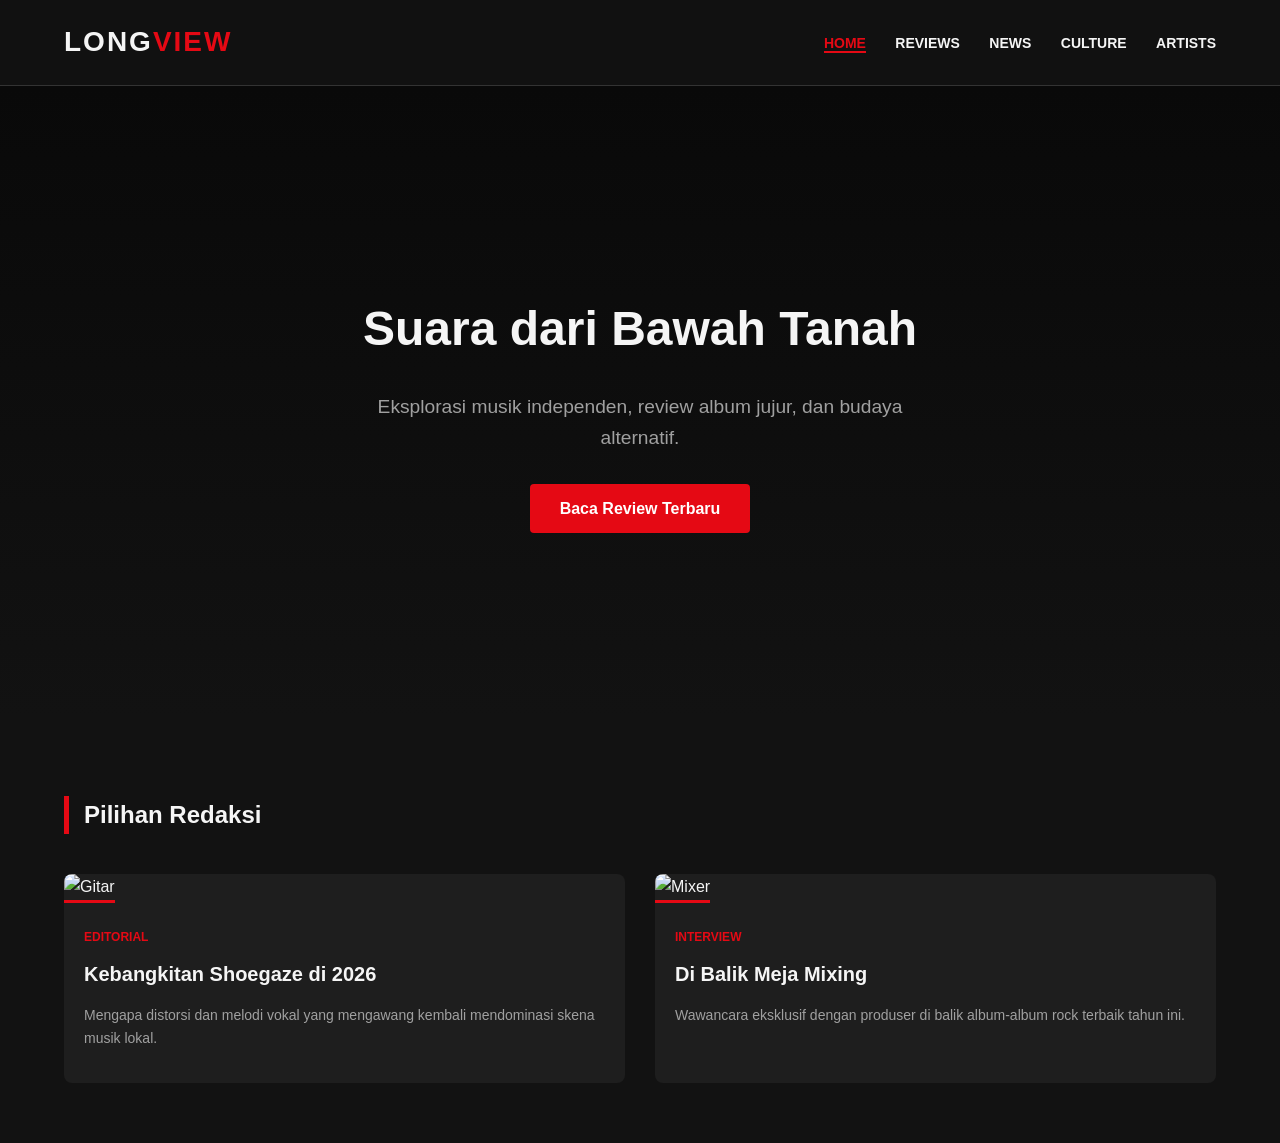
==== index.html @ bef1ee73 "Add files via upload Upload versi pertama Longview"." ====
<!DOCTYPE html>
<html lang="id">
<head>
    <meta charset="UTF-8">
    <meta name="viewport" content="width=device-width, initial-scale=1.0">
    <title>Longview | Alternatif & Musik</title>
    <link rel="stylesheet" href="style.css">
</head>
<body>

    <header>
        <a href="index.html" class="logo">Long<span>view</span></a>
        <nav>
            <a href="index.html" style="color: var(--accent-color);">Home</a>
            <a href="reviews.html">Reviews</a>
            <a href="news.html">News</a>
            <a href="culture.html">Culture</a>
            <a href="artist.html">Artists</a>
        </nav>
    </header>

    <div class="hero">
        <h1>Suara dari Bawah Tanah</h1>
        <p>Eksplorasi musik independen, review album jujur, dan budaya alternatif.</p>
        <a href="reviews.html" class="btn">Baca Review Terbaru</a>
    </div>

    <div class="container">
        <h2 class="section-title">Pilihan Redaksi</h2>
        <div class="grid">
            <div class="card">
                <img src="https://images.unsplash.com/photo-1493225457224-36c5332cfa23?q=80&w=600" alt="Gitar">
                <div class="card-content">
                    <span class="tag">Editorial</span>
                    <h3>Kebangkitan Shoegaze di 2026</h3>
                    <p>Mengapa distorsi dan melodi vokal yang mengawang kembali mendominasi skena musik lokal.</p>
                </div>
            </div>
            <div class="card">
                <img src="https://images.unsplash.com/photo-1511671782779-c97d3d27a1d4?q=80&w=600" alt="Mixer">
                <div class="card-content">
                    <span class="tag">Interview</span>
                    <h3>Di Balik Meja Mixing</h3>
                    <p>Wawancara eksklusif dengan produser di balik album-album rock terbaik tahun ini.</p>
                </div>
            </div>
        </div>
    </div>

    <script src="script.js"></script>
</body>
</html>
---- style.css ----
/* 1. Pengaturan Variabel & Global */
:root { 
    --bg-color: #121212; 
    --card-bg: #1e1e1e; 
    --text-main: #f5f5f5; 
    --text-muted: #a0a0a0;
    --accent-color: #e50914; 
}

body { 
    margin: 0; 
    font-family: 'Helvetica Neue', Arial, sans-serif; 
    background-color: var(--bg-color); 
    color: var(--text-main); 
    line-height: 1.6;
}

/* 2. Header & Navigasi */
header { 
    display: flex; 
    justify-content: space-between; 
    align-items: center; 
    padding: 20px 5%; 
    background-color: rgba(18, 18, 18, 0.95);
    position: sticky;
    top: 0;
    z-index: 100;
    border-bottom: 1px solid #333;
}

.logo { 
    font-size: 28px; 
    font-weight: 900; 
    color: var(--text-main); 
    text-decoration: none; 
    letter-spacing: 2px;
    text-transform: uppercase;
}

.logo span { color: var(--accent-color); }

nav a { 
    color: var(--text-main); 
    text-decoration: none; 
    margin-left: 25px; 
    font-size: 14px; 
    font-weight: 600;
    text-transform: uppercase;
    transition: color 0.3s;
}

nav a:hover { color: var(--accent-color); }

/* 3. Hero Section (Banner Utama) */
.hero { 
    height: 70vh; 
    display: flex; 
    flex-direction: column; 
    justify-content: center; 
    align-items: center; 
    text-align: center; 
    padding: 0 20px;
    background: linear-gradient(rgba(0,0,0,0.5), rgba(18,18,18,1)), 
                url('https://images.unsplash.com/photo-1498038432885-c6f3f1b912ee?q=80&w=2000') center/cover no-repeat; 
}

.hero h1 { font-size: 3rem; margin-bottom: 15px; max-width: 800px; line-height: 1.2; }
.hero p { font-size: 1.2rem; color: var(--text-muted); margin-bottom: 30px; max-width: 600px; }

.btn { 
    padding: 12px 30px; 
    background-color: var(--accent-color); 
    color: white; 
    text-decoration: none; 
    font-weight: bold; 
    border-radius: 4px; 
    transition: 0.3s;
}
.btn:hover { background-color: #b80710; transform: scale(1.05); }

/* 4. Layout Konten & Grid */
.container { padding: 60px 5%; }

.section-title { 
    font-size: 24px; 
    border-left: 5px solid var(--accent-color); 
    padding-left: 15px; 
    margin-bottom: 40px; 
}

.grid { 
    display: grid; 
    grid-template-columns: repeat(auto-fit, minmax(280px, 1fr)); 
    gap: 30px; 
}

/* 5. Kartu Artikel/Review */
.card { 
    background-color: var(--card-bg); 
    border-radius: 8px; 
    overflow: hidden; 
    transition: 0.3s ease;
    cursor: pointer;
}

.card:hover { transform: translateY(-10px); box-shadow: 0 10px 20px rgba(0,0,0,0.5); }
.card img { width: 100%; height: 250px; object-fit: cover; border-bottom: 3px solid var(--accent-color); }

.card-content { padding: 20px; }
.tag { font-size: 12px; color: var(--accent-color); font-weight: bold; text-transform: uppercase; }
.card h3 { margin: 10px 0; font-size: 20px; }
.card p { color: var(--text-muted); font-size: 14px; }

/* 6. Responsivitas Ponsel */
@media (max-width: 768px) {
    header { flex-direction: column; gap: 15px; text-align: center; }
    nav a { margin: 0 10px; font-size: 12px; }
    .hero h1 { font-size: 2rem; }
}
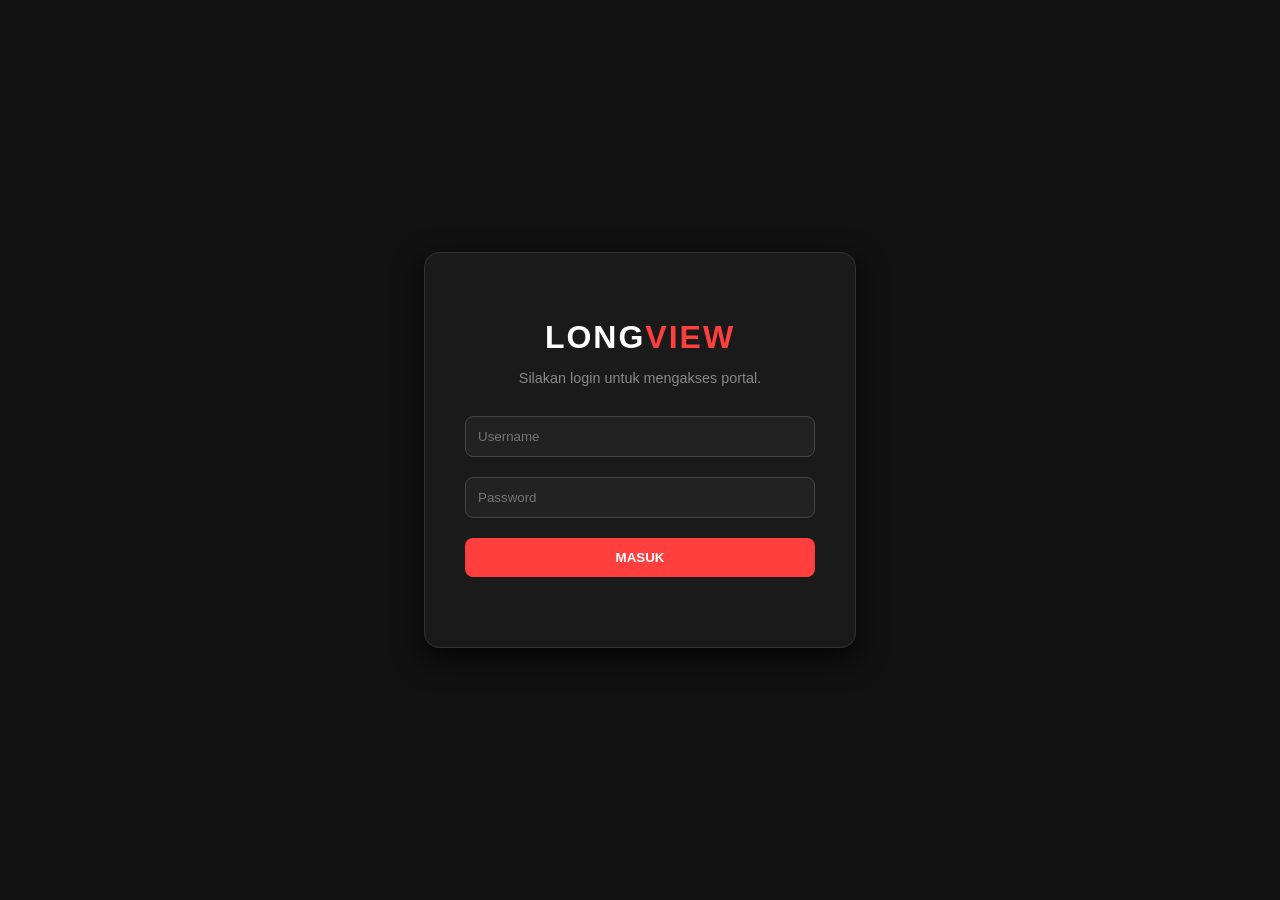
==== commit 3b9fcc17: "Add files via upload" ====
--- a/index.html
+++ b/index.html
@@ -1,6 +1,13 @@
 <!DOCTYPE html>
 <html lang="id">
 <head>
+    <script>
+    // Cek apakah pengunjung sudah login
+    if (sessionStorage.getItem('akses_longview') !== 'diizinkan') {
+        // Jika belum, tendang paksa kembali ke halaman login!
+        window.location.href = 'login.html';
+    }
+</script>
     <meta charset="UTF-8">
     <meta name="viewport" content="width=device-width, initial-scale=1.0">
     <title>Longview | Alternatif & Musik</title>
@@ -29,7 +36,7 @@
         <h2 class="section-title">Pilihan Redaksi</h2>
         <div class="grid">
             <div class="card">
-                <img src="https://images.unsplash.com/photo-1493225457224-36c5332cfa23?q=80&w=600" alt="Gitar">
+                <img src="https://cdn.mos.cms.futurecdn.net/gdsv3C7kNeQM8r8WM7kcKQ.jpg" alt="Gitar">
                 <div class="card-content">
                     <span class="tag">Editorial</span>
                     <h3>Kebangkitan Shoegaze di 2026</h3>
